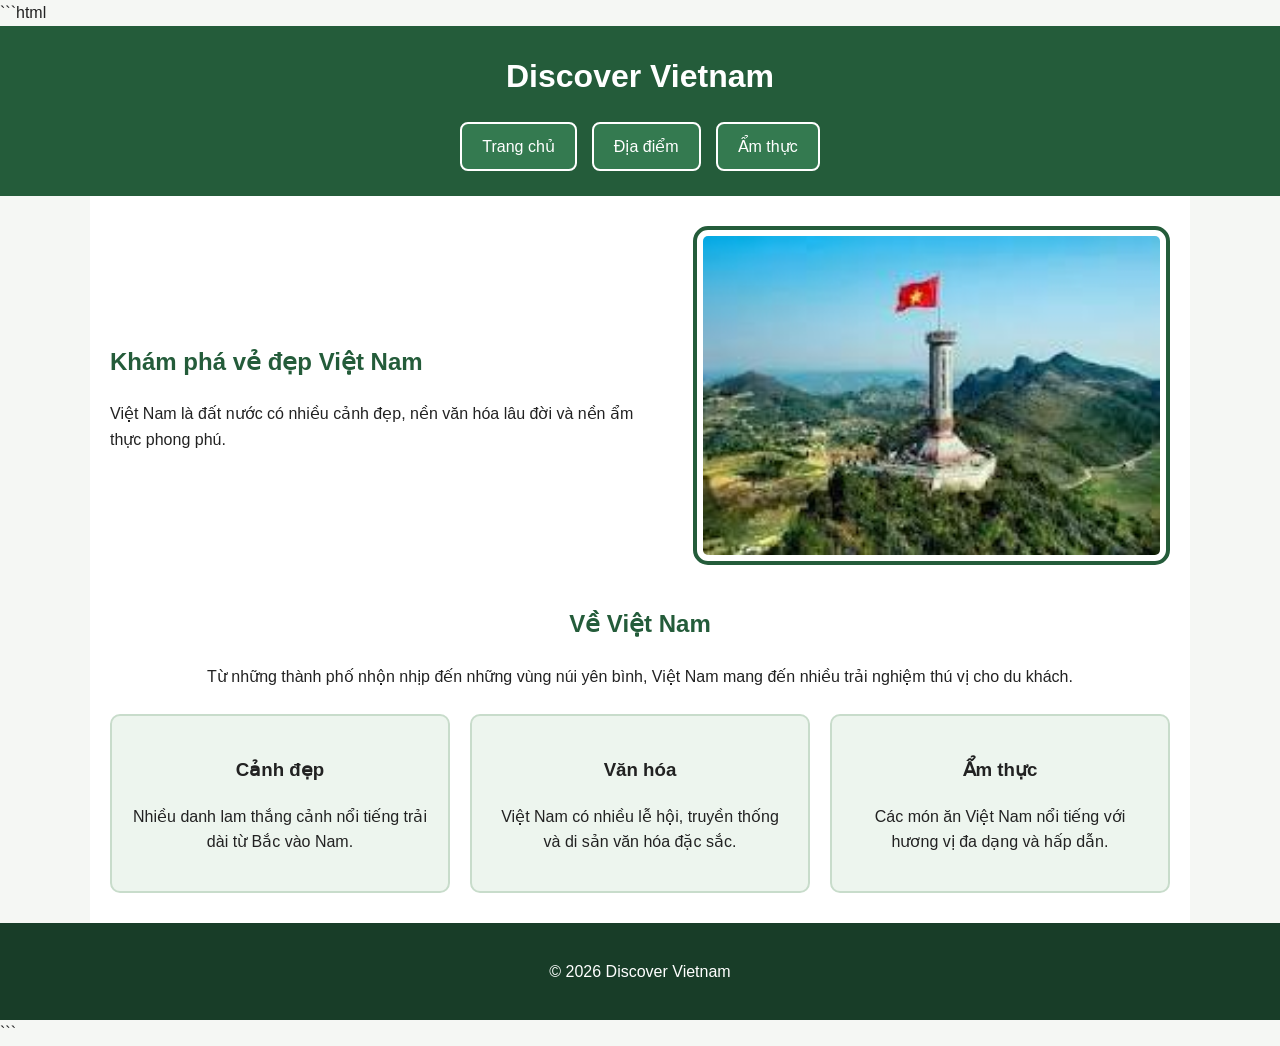
==== my-website/index.html @ 70eeb9a6 "Add files via upload" ====
```html
<!DOCTYPE html>
<html lang="en">

<head>
    <meta charset="UTF-8">
    <meta name="viewport" content="width=device-width, initial-scale=1.0">
    <title>Discover Vietnam</title>
    <link rel="stylesheet" href="css/style.css">
</head>

<body>

    <a class="skip-link" href="#main-content">Chuyển đến Nội dung chính</a>

    <header>
        <h1>Discover Vietnam</h1>

        <nav>
            <a href="index.html">Trang chủ</a>
            <a href="places.html">Địa điểm</a>
            <a href="food.html">Ẩm thực</a>
        </nav>
    </header>

    <main id="main-content">

        <section class="hero">
            <div>
                <h2>Khám phá vẻ đẹp Việt Nam</h2>
                <p>
                    Việt Nam là đất nước có nhiều cảnh đẹp,
                    nền văn hóa lâu đời và nền ẩm thực phong phú.
                </p>
            </div>

            <img src="images/vietnam.jpg"
                 alt="Phong cảnh đẹp của Việt Nam">
        </section>

        <section class="intro">
            <h2>Về Việt Nam</h2>

            <p>
                Từ những thành phố nhộn nhịp đến những vùng núi
                yên bình, Việt Nam mang đến nhiều trải nghiệm
                thú vị cho du khách.
            </p>

            <div class="features">
                <article>
                    <h3>Cảnh đẹp</h3>
                    <p>
                        Nhiều danh lam thắng cảnh nổi tiếng
                        trải dài từ Bắc vào Nam.
                    </p>
                </article>

                <article>
                    <h3>Văn hóa</h3>
                    <p>
                        Việt Nam có nhiều lễ hội, truyền thống
                        và di sản văn hóa đặc sắc.
                    </p>
                </article>

                <article>
                    <h3>Ẩm thực</h3>
                    <p>
                        Các món ăn Việt Nam nổi tiếng với
                        hương vị đa dạng và hấp dẫn.
                    </p>
                </article>
            </div>
        </section>

    </main>

    <footer>
        <p>&copy; 2026 Discover Vietnam</p>
    </footer>

</body>

</html>
```
---- my-website/css/style.css ----
* {
    box-sizing: border-box;
}

body {
    font-family: Arial, sans-serif;
    font-size: 16px;
    line-height: 1.6;
    margin: 0;
    background-color: #f5f7f4;
    color: #222222;
}

header {
    background-color: #245c3a;
    color: white;
    padding: 25px;
    text-align: center;
}

h1 {
    margin: 0 0 20px;
}

h2 {
    color: #245c3a;
}

main {
    max-width: 1100px;
    margin: 0 auto;
    padding: 30px 20px;
    background-color: white;
}



.skip-link {
    position: absolute;
    top: -50px;
    left: 10px;
    background-color: #ffffff;
    color: #000000;
    padding: 10px 15px;
    border: 2px solid #000000;
    border-radius: 5px;
    z-index: 100;
}

.skip-link:focus {
    top: 10px;
}


nav {
    display: flex;
    justify-content: center;
    align-items: center;
    gap: 15px;
}

nav a {
    color: white;
    background-color: #347a50;
    text-decoration: none;
    padding: 10px 20px;
    border-radius: 8px;
    border: 2px solid white;
    transition: transform 0.3s, background-color 0.3s;
}

nav a:hover {
    background-color: #f4c542;
    color: #222222;
    transform: translateY(-4px);
}



.hero {
    display: flex;
    align-items: center;
    gap: 30px;
    margin-bottom: 40px;
}

.hero div {
    flex: 1;
}

.hero img {
    width: 45%;
}


img {
    max-width: 100%;
    height: auto;
    border: 4px solid #245c3a;
    padding: 6px;
    border-radius: 15px;
    display: block;
    transition: transform 0.3s;
}

img:hover {
    transform: scale(1.03);
}


.intro {
    text-align: center;
}

.features {
    display: flex;
    justify-content: space-between;
    gap: 20px;
    margin-top: 25px;
}

.features article {
    flex: 1;
    background-color: #edf5ee;
    border: 2px solid #c8dccb;
    padding: 20px;
    border-radius: 10px;
}

.features article:hover {
    transform: translateY(-5px);
}



.grid {
    display: grid;
    grid-template-columns: repeat(2, 1fr);
    gap: 25px;
}

.grid article {
    background-color: #f5f7f4;
    padding: 15px;
    border: 2px solid #c8dccb;
    border-radius: 12px;
    transition: transform 0.3s, box-shadow 0.3s;
}

.grid article:hover {
    transform: translateY(-6px);
    box-shadow: 0 8px 18px rgba(0, 0, 0, 0.2);
}

.grid img {
    width: 100%;
}


.grid article:nth-child(even) img {
    border-radius: 30px 5px 30px 5px;
}

.grid article:nth-child(odd) img {
    border-radius: 5px 30px 5px 30px;
}


.food-list {
    display: flex;
    flex-direction: column;
    gap: 25px;
}

.food-list article {
    display: flex;
    align-items: center;
    gap: 25px;
    padding: 20px;
    border: 2px solid #c8dccb;
    border-radius: 12px;
    background-color: #f5f7f4;
}

.food-list img {
    width: 250px;
    flex-shrink: 0;
}

.food-list article:hover {
    transform: translateX(8px);
}


footer {
    background-color: #183d28;
    color: white;
    text-align: center;
    padding: 20px;
}


/* =========================
   RESPONSIVE
   ========================= */

@media (max-width: 700px) {

    nav {
        flex-direction: column;
    }

    .hero {
        flex-direction: column;
    }

    .hero img {
        width: 100%;
    }

    .features {
        flex-direction: column;
    }

    .grid {
        grid-template-columns: 1fr;
    }

    .food-list article {
        flex-direction: column;
    }

    .food-list img {
        width: 100%;
    }
}
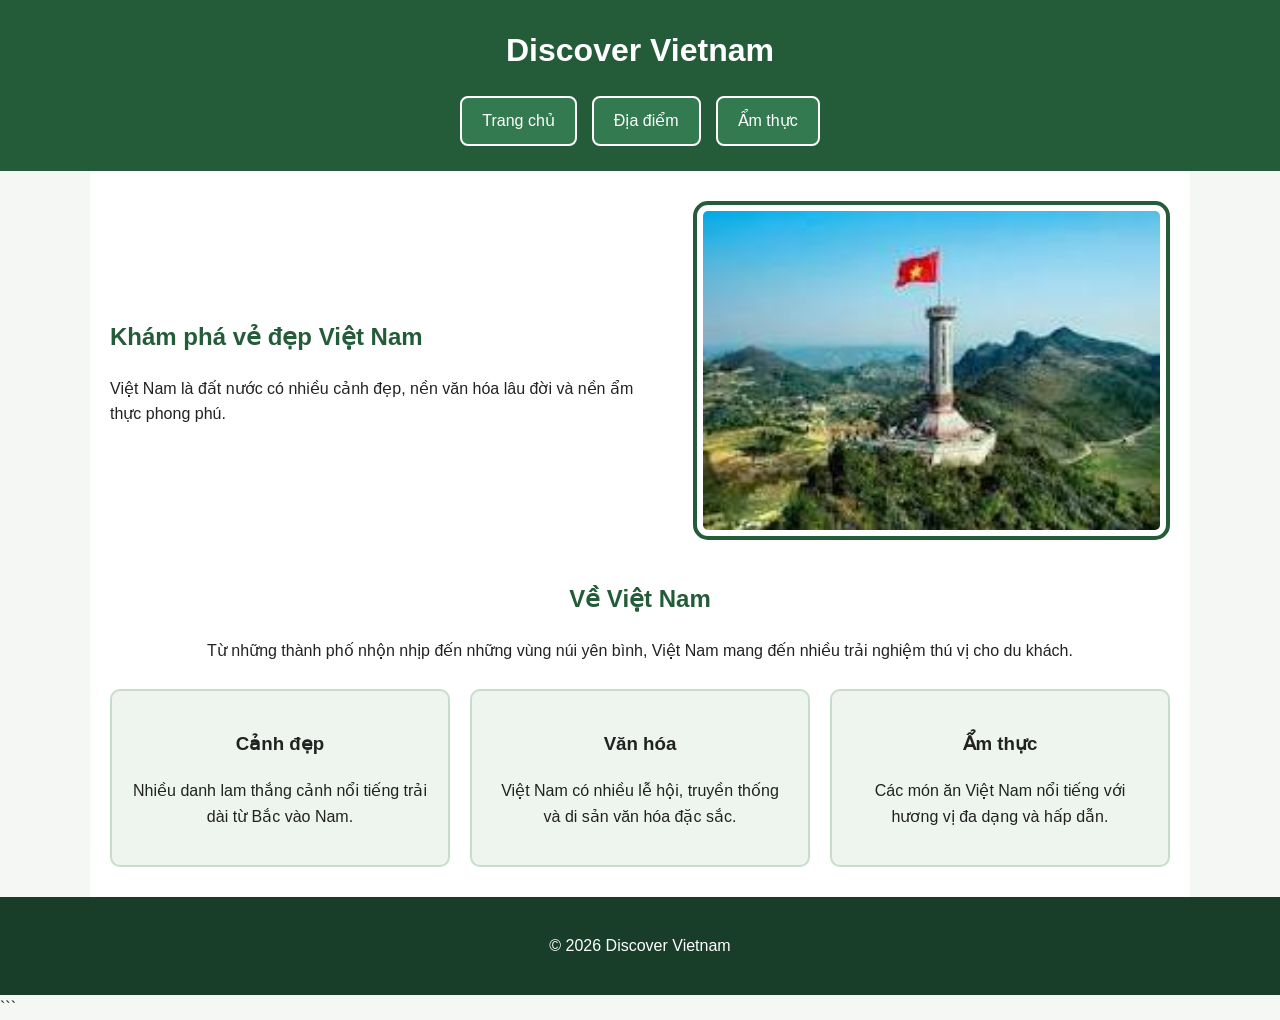
==== commit f11a5e3c: "Fix HTML formatting and structure" ====
--- a/my-website/index.html
+++ b/my-website/index.html
@@ -1,4 +1,3 @@
-```html
 <!DOCTYPE html>
 <html lang="en">
 
